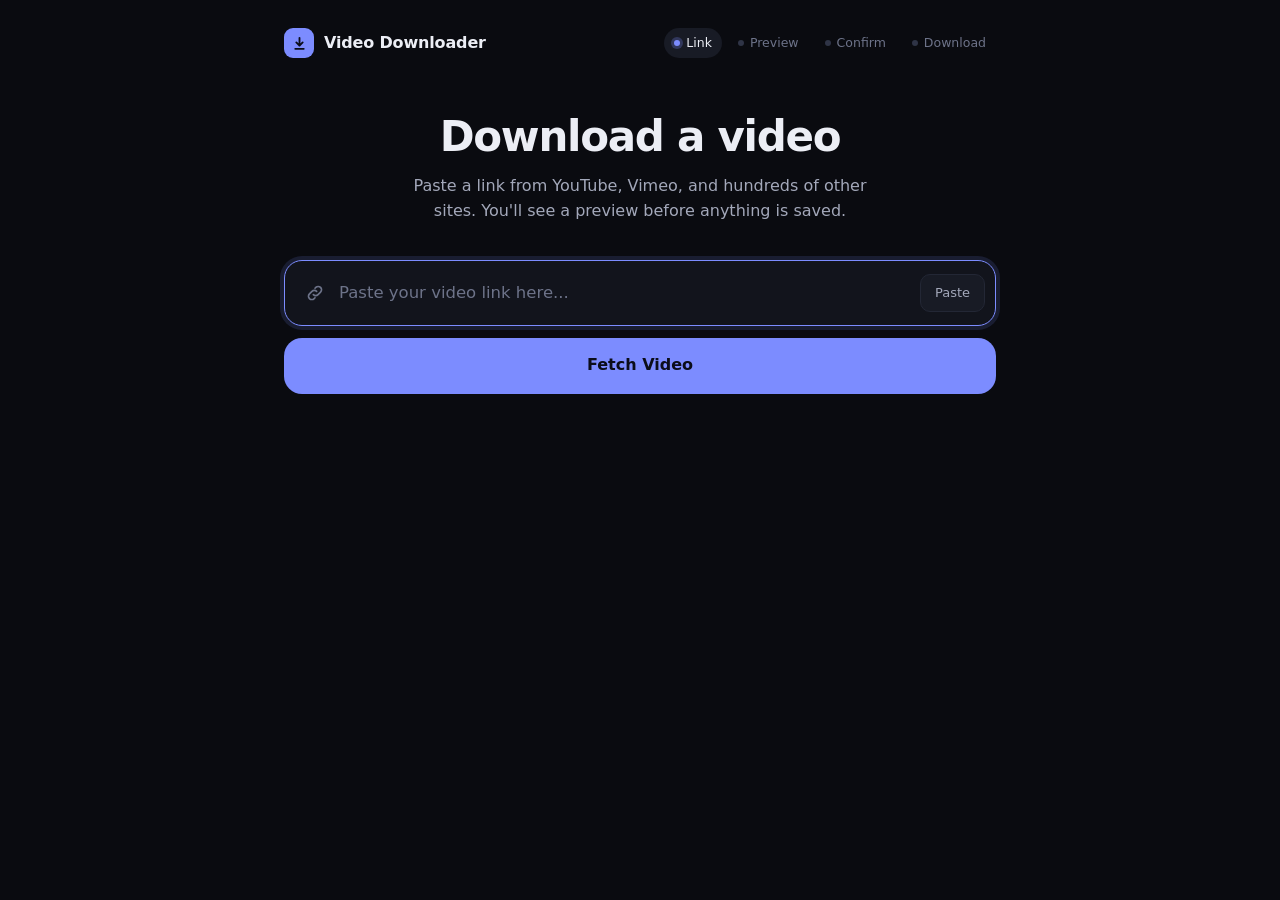
==== static/index.html @ 7fa80f68 "Video Downloader 1.0.0: yt-dlp desktop app with Windows installer" ====
<!doctype html>
<html lang="en">
<head>
  <meta charset="utf-8">
  <meta name="viewport" content="width=device-width, initial-scale=1">
  <title>Video Downloader</title>
  <meta name="color-scheme" content="dark">
  <link rel="icon" href="data:image/svg+xml,<svg xmlns='http://www.w3.org/2000/svg' viewBox='0 0 32 32'><rect width='32' height='32' rx='9' fill='%237c8cff'/><path d='M16 8v12m0 0-5-5m5 5 5-5M10 24h12' stroke='white' stroke-width='2.6' fill='none' stroke-linecap='round' stroke-linejoin='round'/></svg>">
  <link rel="stylesheet" href="/static/app.css">
</head>
<body>
  <div class="glow" aria-hidden="true"></div>

  <header class="topbar">
    <div class="brand">
      <span class="brand-mark" aria-hidden="true">
        <svg viewBox="0 0 24 24"><path d="M12 4v11m0 0-4.5-4.5M12 15l4.5-4.5M6 19.5h12"/></svg>
      </span>
      Video Downloader
    </div>
    <ol class="steps" aria-label="Progress">
      <li data-step="home">Link</li>
      <li data-step="preview">Preview</li>
      <li data-step="confirm">Confirm</li>
      <li data-step="download">Download</li>
    </ol>
  </header>

  <main class="stage">

    <!-- 1. HOME ------------------------------------------------------------ -->
    <section class="view" id="view-home" data-view="home">
      <div class="hero">
        <h1>Download a video</h1>
        <p class="lede">Paste a link from YouTube, Vimeo, and hundreds of other sites. You'll see a preview before anything is saved.</p>
      </div>

      <form class="url-form" id="url-form" novalidate>
        <div class="field">
          <svg class="field-icon" viewBox="0 0 24 24" aria-hidden="true"><path d="M10 14a4 4 0 0 0 5.66 0l3-3a4 4 0 0 0-5.66-5.66l-1 1M14 10a4 4 0 0 0-5.66 0l-3 3a4 4 0 0 0 5.66 5.66l1-1"/></svg>
          <input id="url-input" type="url" inputmode="url" autocomplete="off" spellcheck="false"
                 placeholder="Paste your video link here..." aria-label="Video link" maxlength="2048">
          <button type="button" class="paste-btn" id="paste-btn" title="Paste from clipboard">Paste</button>
        </div>
        <button type="submit" class="btn btn-primary btn-lg" id="fetch-btn">
          <span class="btn-label">Fetch Video</span>
          <span class="spinner" aria-hidden="true"></span>
        </button>
      </form>

      <div class="alert" id="home-error" role="alert" hidden></div>

      <div class="skeleton-card" id="home-loading" hidden aria-live="polite">
        <div class="sk sk-thumb"></div>
        <div class="sk-lines">
          <div class="sk sk-line w80"></div>
          <div class="sk sk-line w50"></div>
          <div class="sk sk-line w30"></div>
        </div>
        <p class="sk-caption">Looking up video details…</p>
      </div>
    </section>

    <!-- 2. PREVIEW --------------------------------------------------------- -->
    <section class="view" id="view-preview" data-view="preview" hidden>
      <article class="card preview-card">
        <div class="thumb">
          <img id="pv-thumb" alt="" referrerpolicy="no-referrer">
          <div class="thumb-fallback" aria-hidden="true">
            <svg viewBox="0 0 24 24"><path d="M8 5v14l11-7z"/></svg>
          </div>
          <span class="badge-duration" id="pv-duration"></span>
        </div>
        <div class="preview-body">
          <span class="site-tag" id="pv-site"></span>
          <h2 class="video-title" id="pv-title"></h2>
          <p class="uploader" id="pv-uploader"></p>
          <dl class="meta-grid" id="pv-meta"></dl>
          <p class="description" id="pv-desc"></p>
        </div>
      </article>
      <div class="actions">
        <button class="btn btn-ghost" data-action="start-over">
          <svg viewBox="0 0 24 24" aria-hidden="true"><path d="M15 18l-6-6 6-6"/></svg>
          Different link
        </button>
        <button class="btn btn-primary" data-action="to-confirm">
          Continue
          <svg viewBox="0 0 24 24" aria-hidden="true"><path d="M9 6l6 6-6 6"/></svg>
        </button>
      </div>
    </section>

    <!-- 3. CONFIRM --------------------------------------------------------- -->
    <section class="view" id="view-confirm" data-view="confirm" hidden>
      <article class="card confirm-card">
        <h2 class="confirm-q">Is this the video you want to download?</h2>
        <div class="mini">
          <div class="mini-thumb thumb">
            <img id="cf-thumb" alt="" referrerpolicy="no-referrer">
            <div class="thumb-fallback" aria-hidden="true"><svg viewBox="0 0 24 24"><path d="M8 5v14l11-7z"/></svg></div>
          </div>
          <div class="mini-body">
            <p class="mini-title" id="cf-title"></p>
            <p class="mini-sub" id="cf-sub"></p>
          </div>
        </div>
        <dl class="kv">
          <div><dt>Quality</dt><dd id="cf-quality"></dd></div>
          <div><dt>Format</dt><dd id="cf-format"></dd></div>
          <div><dt>Save to</dt><dd id="cf-folder" class="mono"></dd></div>
        </dl>
        <p class="fineprint">Only download videos you have the right to save. Respect the creator and the platform's terms.</p>
        <div class="actions actions-inline">
          <button class="btn btn-ghost" data-action="cancel-confirm">Cancel</button>
          <button class="btn btn-primary" data-action="confirm-download">
            <svg viewBox="0 0 24 24" aria-hidden="true"><path d="M12 4v11m0 0-4.5-4.5M12 15l4.5-4.5M6 19.5h12"/></svg>
            Confirm &amp; Download
          </button>
        </div>
      </article>
    </section>

    <!-- 4. DOWNLOAD -------------------------------------------------------- -->
    <section class="view" id="view-download" data-view="download" hidden>
      <article class="card download-card" id="dl-card" data-state="running">
        <div class="mini">
          <div class="mini-thumb thumb">
            <img id="dl-thumb" alt="" referrerpolicy="no-referrer">
            <div class="thumb-fallback" aria-hidden="true"><svg viewBox="0 0 24 24"><path d="M8 5v14l11-7z"/></svg></div>
          </div>
          <div class="mini-body">
            <p class="mini-title" id="dl-title"></p>
            <p class="mini-sub" id="dl-stage">Starting…</p>
          </div>
          <div class="state-icon" aria-hidden="true">
            <svg class="i-done" viewBox="0 0 24 24"><path d="M5 12.5l4.5 4.5L19 7.5"/></svg>
            <svg class="i-error" viewBox="0 0 24 24"><path d="M12 7v6m0 4h.01"/></svg>
          </div>
        </div>

        <div class="progress-wrap" aria-live="polite">
          <div class="progress-head">
            <span class="percent" id="dl-percent">0%</span>
            <span class="progress-stats" id="dl-stats"></span>
          </div>
          <div class="progress" role="progressbar" aria-valuemin="0" aria-valuemax="100" aria-valuenow="0" id="dl-bar">
            <div class="progress-fill" id="dl-fill"></div>
          </div>
        </div>

        <div class="done-panel">
          <p class="done-msg">Saved as <span id="dl-filename" class="mono"></span></p>
          <div class="actions actions-inline">
            <button class="btn btn-ghost" data-action="start-over">Download another</button>
            <button class="btn btn-primary" data-action="open-folder">
              <svg viewBox="0 0 24 24" aria-hidden="true"><path d="M3 7.5A1.5 1.5 0 0 1 4.5 6H9l2 2h8.5A1.5 1.5 0 0 1 21 9.5v8a1.5 1.5 0 0 1-1.5 1.5h-15A1.5 1.5 0 0 1 3 17.5z"/></svg>
              Show in folder
            </button>
          </div>
        </div>

        <div class="error-panel">
          <div class="alert" id="dl-error" role="alert"></div>
          <div class="actions actions-inline">
            <button class="btn btn-ghost" data-action="start-over">Start over</button>
            <button class="btn btn-primary" data-action="retry">Try again</button>
          </div>
        </div>
      </article>
    </section>

  </main>

  <div class="toast" id="toast" role="status" aria-live="polite"></div>

  <script src="/static/app.js"></script>
</body>
</html>
---- static/app.css ----
:root {
  --bg: #0a0b10;
  --surface: #12141c;
  --surface-2: #181b25;
  --border: #232735;
  --border-strong: #2f3446;
  --text: #eceef5;
  --text-2: #a3a8ba;
  --text-3: #6d7389;
  --accent: #7c8cff;
  --accent-2: #9aa6ff;
  --accent-ink: #0b0d1a;
  --success: #3ccf91;
  --danger: #ff6b7a;
  --danger-bg: rgba(255, 107, 122, .08);
  --radius: 18px;
  --radius-sm: 12px;
  --ease: cubic-bezier(.2, .8, .2, 1);
  --font: "Inter", "Segoe UI Variable Text", "Segoe UI", system-ui, -apple-system, Roboto, sans-serif;
  --mono: "Cascadia Code", "JetBrains Mono", ui-monospace, Consolas, monospace;
}

* { box-sizing: border-box; }
[hidden] { display: none !important; }

html, body { margin: 0; }
body {
  min-height: 100vh;
  background: var(--bg);
  color: var(--text);
  font: 15px/1.55 var(--font);
  -webkit-font-smoothing: antialiased;
  overflow-x: hidden;
}

.glow {
  position: fixed; inset: -30vh -20vw auto; height: 70vh; pointer-events: none;
  background: radial-gradient(50% 60% at 50% 0%, rgba(124, 140, 255, .14), transparent 70%);
}

svg { width: 18px; height: 18px; fill: none; stroke: currentColor; stroke-width: 2; stroke-linecap: round; stroke-linejoin: round; flex-shrink: 0; }

/* ---------- Top bar ---------- */
.topbar {
  position: relative;
  display: flex; align-items: center; justify-content: space-between; gap: 16px;
  max-width: 760px; margin: 0 auto; padding: 28px 24px 0;
}
.brand { display: flex; align-items: center; gap: 10px; font-weight: 650; letter-spacing: -.01em; font-size: 16px; }
.brand-mark {
  display: grid; place-items: center; width: 30px; height: 30px; border-radius: 9px;
  background: var(--accent); color: var(--accent-ink);
}
.brand-mark svg { width: 17px; height: 17px; stroke-width: 2.6; }

.steps { display: flex; gap: 6px; list-style: none; margin: 0; padding: 0; font-size: 12.5px; color: var(--text-3); }
.steps li { display: flex; align-items: center; gap: 6px; padding: 5px 10px; border-radius: 999px; transition: color .3s, background .3s; }
.steps li::before {
  content: ""; width: 6px; height: 6px; border-radius: 50%; background: var(--border-strong); transition: background .3s;
}
.steps li.done { color: var(--text-2); }
.steps li.done::before { background: var(--accent); }
.steps li.current { color: var(--text); background: var(--surface-2); }
.steps li.current::before { background: var(--accent); box-shadow: 0 0 0 3px rgba(124, 140, 255, .25); }

/* ---------- Stage / views ---------- */
.stage { position: relative; max-width: 760px; margin: 0 auto; padding: 56px 24px 80px; }
.view { animation: viewIn .45s var(--ease) both; }
@keyframes viewIn { from { opacity: 0; transform: translateY(10px); } to { opacity: 1; transform: none; } }

.hero { text-align: center; margin-bottom: 36px; }
h1 { font-size: clamp(30px, 5vw, 42px); line-height: 1.1; letter-spacing: -.03em; margin: 0 0 14px; font-weight: 700; }
.lede { color: var(--text-2); max-width: 470px; margin: 0 auto; font-size: 16px; }

/* ---------- URL form ---------- */
.url-form { display: flex; flex-direction: column; gap: 12px; }
.field {
  position: relative; display: flex; align-items: center;
  background: var(--surface); border: 1px solid var(--border); border-radius: var(--radius);
  transition: border-color .2s, box-shadow .2s;
}
.field:focus-within { border-color: var(--accent); box-shadow: 0 0 0 4px rgba(124, 140, 255, .14); }
.field.invalid { border-color: var(--danger); box-shadow: 0 0 0 4px rgba(255, 107, 122, .12); }
.field-icon { position: absolute; left: 20px; color: var(--text-3); width: 20px; height: 20px; }
.field input {
  flex: 1; min-width: 0; height: 64px; padding: 0 12px 0 54px;
  background: transparent; border: 0; outline: 0; color: var(--text); font: inherit; font-size: 16.5px;
}
.field input::placeholder { color: var(--text-3); }
.paste-btn {
  margin-right: 10px; padding: 8px 14px; border-radius: 10px; border: 1px solid var(--border);
  background: var(--surface-2); color: var(--text-2); font: inherit; font-size: 13px; cursor: pointer;
  transition: color .2s, border-color .2s;
}
.paste-btn:hover { color: var(--text); border-color: var(--border-strong); }

/* ---------- Buttons ---------- */
.btn {
  position: relative; display: inline-flex; align-items: center; justify-content: center; gap: 8px;
  height: 46px; padding: 0 20px; border-radius: var(--radius-sm); border: 1px solid transparent;
  font: inherit; font-weight: 600; font-size: 14.5px; cursor: pointer; white-space: nowrap;
  transition: background .2s, border-color .2s, color .2s, transform .12s var(--ease), opacity .2s;
}
.btn:active { transform: scale(.98); }
.btn:focus-visible, .paste-btn:focus-visible { outline: 2px solid var(--accent); outline-offset: 3px; }
.btn:disabled { cursor: default; opacity: .7; }
.btn-lg { height: 56px; font-size: 16px; border-radius: var(--radius); }
.btn-primary { background: var(--accent); color: var(--accent-ink); }
.btn-primary:hover:not(:disabled) { background: var(--accent-2); }
.btn-ghost { background: transparent; color: var(--text-2); border-color: var(--border); }
.btn-ghost:hover { color: var(--text); border-color: var(--border-strong); background: var(--surface); }

.spinner {
  display: none; width: 18px; height: 18px; border-radius: 50%;
  border: 2.5px solid rgba(11, 13, 26, .25); border-top-color: var(--accent-ink);
  animation: spin .7s linear infinite;
}
.btn.loading .spinner { display: block; }
.btn.loading .btn-label { opacity: .8; }
@keyframes spin { to { transform: rotate(360deg); } }

/* ---------- Alert ---------- */
.alert {
  display: flex; gap: 10px; align-items: flex-start; margin-top: 16px; padding: 14px 16px;
  border-radius: var(--radius-sm); background: var(--danger-bg); border: 1px solid rgba(255, 107, 122, .25);
  color: #ffc2c8; font-size: 14px; animation: viewIn .3s var(--ease) both;
}
.alert::before { content: "!"; flex-shrink: 0; display: grid; place-items: center; width: 20px; height: 20px; border-radius: 50%; background: var(--danger); color: #1a0a0c; font-weight: 800; font-size: 12px; }

/* ---------- Skeleton ---------- */
.skeleton-card {
  margin-top: 28px; padding: 16px; display: grid; grid-template-columns: 200px 1fr; gap: 20px; align-items: center;
  background: var(--surface); border: 1px solid var(--border); border-radius: var(--radius);
  animation: viewIn .35s var(--ease) both;
}
.sk { border-radius: 8px; background: linear-gradient(90deg, var(--surface-2) 0%, #222636 50%, var(--surface-2) 100%); background-size: 200% 100%; animation: shimmer 1.3s linear infinite; }
.sk-thumb { aspect-ratio: 16 / 9; border-radius: 12px; }
.sk-lines { display: flex; flex-direction: column; gap: 12px; }
.sk-line { height: 13px; }
.w80 { width: 80%; } .w50 { width: 50%; } .w30 { width: 30%; }
.sk-caption { grid-column: 1 / -1; margin: 0; text-align: center; color: var(--text-3); font-size: 13px; }
@keyframes shimmer { from { background-position: 200% 0; } to { background-position: -200% 0; } }

/* ---------- Cards ---------- */
.card { background: var(--surface); border: 1px solid var(--border); border-radius: calc(var(--radius) + 4px); overflow: hidden; }

.thumb { position: relative; aspect-ratio: 16 / 9; background: var(--surface-2); overflow: hidden; }
.thumb img { position: absolute; inset: 0; width: 100%; height: 100%; object-fit: cover; opacity: 0; transition: opacity .4s; }
.thumb img.loaded { opacity: 1; }
.thumb-fallback { position: absolute; inset: 0; display: grid; place-items: center; color: var(--text-3); }
.thumb-fallback svg { width: 34px; height: 34px; fill: currentColor; stroke: none; }
.thumb img.loaded + .thumb-fallback { display: none; }

.badge-duration {
  position: absolute; right: 12px; bottom: 12px; padding: 3px 9px; border-radius: 7px;
  background: rgba(0, 0, 0, .75); backdrop-filter: blur(6px); font-size: 12.5px; font-weight: 600; font-variant-numeric: tabular-nums;
}
.badge-duration:empty { display: none; }

.preview-body { padding: 24px 26px 26px; }
.site-tag { display: inline-block; margin-bottom: 10px; padding: 3px 10px; border-radius: 999px; background: rgba(124, 140, 255, .12); color: var(--accent-2); font-size: 12px; font-weight: 600; letter-spacing: .02em; }
.site-tag:empty { display: none; }
.video-title { margin: 0 0 6px; font-size: 21px; line-height: 1.3; letter-spacing: -.015em; font-weight: 650; overflow-wrap: anywhere; }
.uploader { margin: 0; color: var(--text-2); }
.uploader:empty { display: none; }

.meta-grid { display: grid; grid-template-columns: repeat(auto-fill, minmax(130px, 1fr)); gap: 10px; margin: 20px 0 0; }
.meta-grid div { padding: 12px 14px; border-radius: var(--radius-sm); background: var(--surface-2); border: 1px solid var(--border); }
.meta-grid dt { font-size: 11.5px; color: var(--text-3); text-transform: uppercase; letter-spacing: .06em; margin-bottom: 2px; }
.meta-grid dd { margin: 0; font-weight: 600; font-variant-numeric: tabular-nums; }

.description { margin: 18px 0 0; color: var(--text-3); font-size: 13.5px; white-space: pre-line; display: -webkit-box; -webkit-line-clamp: 3; -webkit-box-orient: vertical; overflow: hidden; }
.description:empty { display: none; }

.actions { display: flex; justify-content: space-between; gap: 12px; margin-top: 20px; }
.actions-inline { justify-content: flex-end; margin-top: 24px; }

/* ---------- Confirm ---------- */
.confirm-card, .download-card { padding: 28px; }
.confirm-q { margin: 0 0 22px; font-size: 20px; letter-spacing: -.015em; font-weight: 650; }

.mini { display: flex; align-items: center; gap: 16px; }
.mini-thumb { width: 150px; flex-shrink: 0; border-radius: var(--radius-sm); }
.mini-body { min-width: 0; flex: 1; }
.mini-title { margin: 0 0 4px; font-weight: 600; line-height: 1.35; display: -webkit-box; -webkit-line-clamp: 2; -webkit-box-orient: vertical; overflow: hidden; overflow-wrap: anywhere; }
.mini-sub { margin: 0; color: var(--text-2); font-size: 13.5px; }

.kv { margin: 22px 0 0; border: 1px solid var(--border); border-radius: var(--radius-sm); }
.kv div { display: flex; justify-content: space-between; gap: 16px; padding: 12px 16px; }
.kv div + div { border-top: 1px solid var(--border); }
.kv dt { color: var(--text-3); font-size: 13.5px; }
.kv dd { margin: 0; text-align: right; font-weight: 550; min-width: 0; overflow-wrap: anywhere; }
.mono { font-family: var(--mono); font-size: 12.5px; }
.fineprint { margin: 16px 0 0; color: var(--text-3); font-size: 12.5px; }

/* ---------- Download ---------- */
.state-icon { display: none; place-items: center; width: 40px; height: 40px; border-radius: 50%; flex-shrink: 0; }
.state-icon svg { display: none; width: 22px; height: 22px; stroke-width: 2.6; }
.download-card[data-state="done"] .state-icon { display: grid; background: rgba(60, 207, 145, .14); color: var(--success); animation: pop .5s var(--ease) both; }
.download-card[data-state="done"] .i-done { display: block; }
.download-card[data-state="error"] .state-icon { display: grid; background: var(--danger-bg); color: var(--danger); animation: pop .5s var(--ease) both; }
.download-card[data-state="error"] .i-error { display: block; }
@keyframes pop { from { transform: scale(.5); opacity: 0; } 60% { transform: scale(1.1); } to { transform: scale(1); opacity: 1; } }

.progress-wrap { margin-top: 26px; }
.progress-head { display: flex; justify-content: space-between; align-items: baseline; gap: 12px; margin-bottom: 10px; }
.percent { font-size: 34px; font-weight: 700; letter-spacing: -.03em; font-variant-numeric: tabular-nums; }
.progress-stats { color: var(--text-3); font-size: 13px; font-variant-numeric: tabular-nums; text-align: right; }
.progress { height: 10px; border-radius: 999px; background: var(--surface-2); overflow: hidden; border: 1px solid var(--border); }
.progress-fill {
  position: relative; height: 100%; width: 0; border-radius: inherit; background: var(--accent);
  transition: width .5s var(--ease), background .4s;
}
.progress-fill::after {
  content: ""; position: absolute; inset: 0;
  background: linear-gradient(90deg, transparent, rgba(255, 255, 255, .35), transparent);
  background-size: 50% 100%; background-repeat: no-repeat; animation: sweep 1.4s linear infinite;
}
.download-card[data-state="processing"] .progress-fill { background: linear-gradient(90deg, var(--accent), var(--accent-2)); }
.download-card[data-state="done"] .progress-fill { background: var(--success); }
.download-card[data-state="done"] .progress-fill::after,
.download-card[data-state="error"] .progress-fill::after { display: none; }
.download-card[data-state="error"] .progress-fill { background: var(--danger); opacity: .6; }
@keyframes sweep { from { background-position: -100% 0; } to { background-position: 200% 0; } }

.done-panel, .error-panel { display: none; animation: viewIn .4s var(--ease) both; }
.download-card[data-state="done"] .done-panel { display: block; }
.download-card[data-state="error"] .error-panel { display: block; }
.download-card[data-state="error"] .progress-wrap { display: none; }
.done-msg { margin: 20px 0 0; color: var(--text-2); font-size: 14px; overflow-wrap: anywhere; }
.done-msg .mono { color: var(--text); }

/* ---------- Toast ---------- */
.toast {
  position: fixed; left: 50%; bottom: 28px; transform: translate(-50%, 20px); opacity: 0; pointer-events: none;
  padding: 12px 18px; border-radius: 12px; background: var(--surface-2); border: 1px solid var(--border-strong);
  box-shadow: 0 12px 40px rgba(0, 0, 0, .45); font-size: 14px; font-weight: 550; max-width: calc(100vw - 32px);
  transition: opacity .3s, transform .3s var(--ease);
}
.toast.show { opacity: 1; transform: translate(-50%, 0); }

/* ---------- Responsive ---------- */
@media (max-width: 640px) {
  .topbar { padding: 18px 16px 0; }
  .steps li:not(.current) { font-size: 0; padding: 5px 4px; gap: 0; }
  .stage { padding: 36px 16px 60px; }
  .hero { margin-bottom: 28px; }
  .field input { height: 58px; font-size: 16px; padding-left: 48px; }
  .field-icon { left: 16px; }
  .skeleton-card { grid-template-columns: 1fr; }
  .preview-body { padding: 20px; }
  .video-title { font-size: 18px; }
  .confirm-card, .download-card { padding: 20px; }
  .mini-thumb { width: 104px; }
  .actions { flex-direction: column-reverse; }
  .actions .btn { width: 100%; }
  .kv div { flex-direction: column; gap: 2px; }
  .kv dd { text-align: left; }
}

@media (prefers-reduced-motion: reduce) {
  *, *::before, *::after { animation-duration: .01ms !important; transition-duration: .01ms !important; }
}
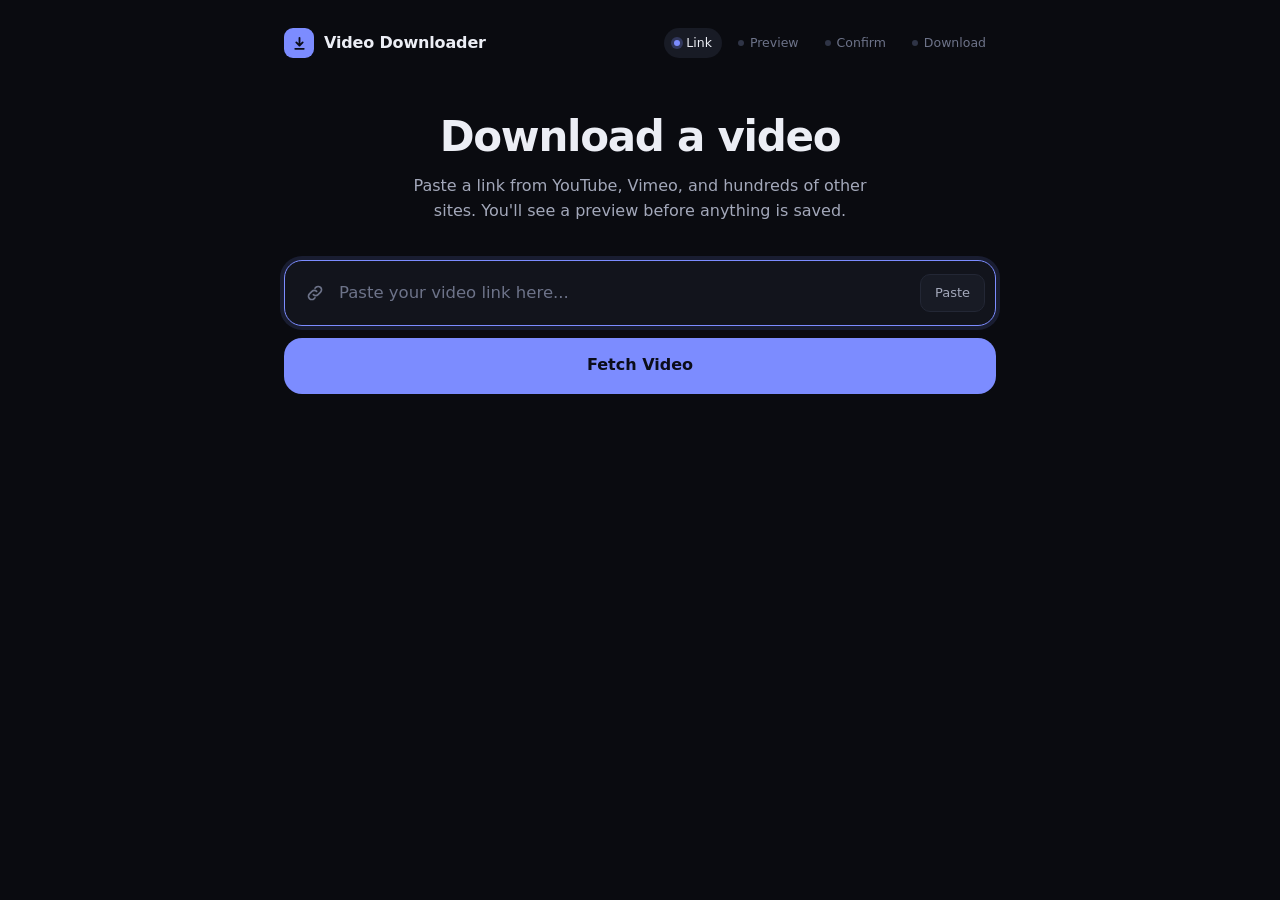
==== commit 6f07aa95: "Add web version for phones (Codespaces or PC) `python app.py --web` serves the UI to other devices. " ====
--- a/static/index.html
+++ b/static/index.html
@@ -28,6 +28,22 @@
 
   <main class="stage">
 
+    <!-- Update banner ------------------------------------------------------ -->
+    <div class="update-banner" id="update-banner" role="status" hidden>
+      <div class="update-icon" aria-hidden="true">
+        <svg viewBox="0 0 24 24"><path d="M12 3v12m0 0-4.5-4.5M12 15l4.5-4.5M5 21h14"/></svg>
+      </div>
+      <div class="update-text">
+        <strong id="update-title">A new version is available</strong>
+        <span id="update-sub"></span>
+        <div class="update-progress" id="update-progress" hidden><div id="update-fill"></div></div>
+      </div>
+      <div class="update-actions">
+        <button class="btn btn-sm btn-ghost" data-action="update-later" id="update-later">Later</button>
+        <button class="btn btn-sm btn-primary" data-action="update-now" id="update-now">Update</button>
+      </div>
+    </div>
+
     <!-- 1. HOME ------------------------------------------------------------ -->
     <section class="view" id="view-home" data-view="home">
       <div class="hero">
@@ -105,11 +121,39 @@
             <p class="mini-sub" id="cf-sub"></p>
           </div>
         </div>
-        <dl class="kv">
-          <div><dt>Quality</dt><dd id="cf-quality"></dd></div>
-          <div><dt>Format</dt><dd id="cf-format"></dd></div>
-          <div><dt>Save to</dt><dd id="cf-folder" class="mono"></dd></div>
-        </dl>
+        <div class="kv">
+          <div class="kv-row">
+            <span class="kv-label" id="lbl-type">Download as</span>
+            <div class="segmented" role="radiogroup" aria-labelledby="lbl-type">
+              <button type="button" role="radio" data-kind="video" aria-checked="true">
+                <svg viewBox="0 0 24 24" aria-hidden="true"><rect x="3" y="5" width="18" height="14" rx="2"/><path d="m10 9 5 3-5 3z"/></svg>
+                Video
+              </button>
+              <button type="button" role="radio" data-kind="audio" aria-checked="false">
+                <svg viewBox="0 0 24 24" aria-hidden="true"><path d="M9 18V5l11-2v13"/><circle cx="6" cy="18" r="3"/><circle cx="17" cy="16" r="3"/></svg>
+                Audio (MP3)
+              </button>
+            </div>
+          </div>
+          <div class="kv-row">
+            <label class="kv-label" for="cf-quality">Quality</label>
+            <div class="select-wrap">
+              <select id="cf-quality"></select>
+              <svg viewBox="0 0 24 24" aria-hidden="true"><path d="m6 9 6 6 6-6"/></svg>
+            </div>
+          </div>
+          <div class="kv-row">
+            <span class="kv-label">Format</span>
+            <span class="kv-value" id="cf-format"></span>
+          </div>
+          <div class="kv-row" id="cf-folder-row">
+            <span class="kv-label">Save to</span>
+            <span class="kv-value folder-value">
+              <span id="cf-folder" class="mono" title=""></span>
+              <button type="button" class="link-btn" data-action="change-folder">Change</button>
+            </span>
+          </div>
+        </div>
         <p class="fineprint">Only download videos you have the right to save. Respect the creator and the platform's terms.</p>
         <div class="actions actions-inline">
           <button class="btn btn-ghost" data-action="cancel-confirm">Cancel</button>
@@ -147,13 +191,31 @@
           <div class="progress" role="progressbar" aria-valuemin="0" aria-valuemax="100" aria-valuenow="0" id="dl-bar">
             <div class="progress-fill" id="dl-fill"></div>
           </div>
+          <div class="running-actions">
+            <button class="btn btn-ghost btn-sm" data-action="cancel-download" id="cancel-btn">
+              <svg viewBox="0 0 24 24" aria-hidden="true"><path d="M6 6l12 12M18 6 6 18"/></svg>
+              Cancel download
+            </button>
+          </div>
+        </div>
+
+        <div class="cancelled-panel">
+          <p class="cancelled-msg">The download was cancelled and the partial file removed.</p>
+          <div class="actions actions-inline">
+            <button class="btn btn-ghost" data-action="start-over">Start over</button>
+            <button class="btn btn-primary" data-action="retry">Download again</button>
+          </div>
         </div>
 
         <div class="done-panel">
           <p class="done-msg">Saved as <span id="dl-filename" class="mono"></span></p>
           <div class="actions actions-inline">
             <button class="btn btn-ghost" data-action="start-over">Download another</button>
-            <button class="btn btn-primary" data-action="open-folder">
+            <a class="btn btn-primary" id="save-file-btn" href="#" download hidden>
+              <svg viewBox="0 0 24 24" aria-hidden="true"><path d="M12 4v11m0 0-4.5-4.5M12 15l4.5-4.5M6 19.5h12"/></svg>
+              Save to device
+            </a>
+            <button class="btn btn-primary" data-action="open-folder" id="open-folder-btn">
               <svg viewBox="0 0 24 24" aria-hidden="true"><path d="M3 7.5A1.5 1.5 0 0 1 4.5 6H9l2 2h8.5A1.5 1.5 0 0 1 21 9.5v8a1.5 1.5 0 0 1-1.5 1.5h-15A1.5 1.5 0 0 1 3 17.5z"/></svg>
               Show in folder
             </button>
@@ -172,6 +234,8 @@
 
   </main>
 
+  <footer class="app-footer"><span id="app-version"></span></footer>
+
   <div class="toast" id="toast" role="status" aria-live="polite"></div>
 
   <script src="/static/app.js"></script>
--- a/static/app.css
+++ b/static/app.css
@@ -186,10 +186,58 @@
 .mini-sub { margin: 0; color: var(--text-2); font-size: 13.5px; }
 
 .kv { margin: 22px 0 0; border: 1px solid var(--border); border-radius: var(--radius-sm); }
-.kv div { display: flex; justify-content: space-between; gap: 16px; padding: 12px 16px; }
-.kv div + div { border-top: 1px solid var(--border); }
-.kv dt { color: var(--text-3); font-size: 13.5px; }
-.kv dd { margin: 0; text-align: right; font-weight: 550; min-width: 0; overflow-wrap: anywhere; }
+.kv-row { display: flex; justify-content: space-between; align-items: center; gap: 16px; padding: 12px 16px; min-height: 58px; }
+.kv-row + .kv-row { border-top: 1px solid var(--border); }
+.kv-label { color: var(--text-3); font-size: 13.5px; flex-shrink: 0; }
+.kv-value { text-align: right; font-weight: 550; min-width: 0; overflow-wrap: anywhere; }
+.folder-value { display: flex; align-items: center; justify-content: flex-end; gap: 12px; }
+.folder-value .mono { min-width: 0; overflow: hidden; text-overflow: ellipsis; white-space: nowrap; direction: rtl; text-align: left; }
+.link-btn { flex-shrink: 0; background: none; border: 0; padding: 4px 2px; color: var(--accent-2); font: inherit; font-size: 13.5px; font-weight: 600; cursor: pointer; }
+.link-btn:hover { text-decoration: underline; }
+.link-btn:focus-visible { outline: 2px solid var(--accent); outline-offset: 2px; border-radius: 4px; }
+
+/* Video / Audio toggle */
+.segmented { display: inline-flex; padding: 3px; gap: 3px; border-radius: 11px; background: var(--surface-2); border: 1px solid var(--border); }
+.segmented button {
+  display: inline-flex; align-items: center; gap: 7px; height: 34px; padding: 0 14px; border: 0; border-radius: 8px;
+  background: transparent; color: var(--text-2); font: inherit; font-size: 13.5px; font-weight: 600; cursor: pointer;
+  transition: background .2s, color .2s;
+}
+.segmented button svg { width: 16px; height: 16px; }
+.segmented button:hover { color: var(--text); }
+.segmented button[aria-checked="true"] { background: var(--accent); color: var(--accent-ink); }
+.segmented button:focus-visible { outline: 2px solid var(--accent); outline-offset: 2px; }
+
+/* Quality select */
+.select-wrap { position: relative; min-width: 0; }
+.select-wrap select {
+  appearance: none; -webkit-appearance: none; height: 38px; padding: 0 38px 0 14px; max-width: 100%;
+  border-radius: 10px; border: 1px solid var(--border-strong); background: var(--surface-2); color: var(--text);
+  font: inherit; font-size: 14px; font-weight: 550; cursor: pointer; font-variant-numeric: tabular-nums;
+}
+.select-wrap select:focus-visible { outline: 2px solid var(--accent); outline-offset: 2px; }
+.select-wrap select:disabled { opacity: .7; cursor: default; }
+.select-wrap select option { background: var(--surface-2); color: var(--text); }
+.select-wrap svg { position: absolute; right: 12px; top: 50%; transform: translateY(-50%); width: 16px; height: 16px; color: var(--text-3); pointer-events: none; }
+
+.btn-sm { height: 36px; padding: 0 14px; font-size: 13.5px; border-radius: 10px; }
+
+/* Update banner */
+.update-banner {
+  display: flex; align-items: center; gap: 14px; margin-bottom: 28px; padding: 14px 16px;
+  border-radius: var(--radius); background: linear-gradient(135deg, rgba(124, 140, 255, .14), rgba(124, 140, 255, .04));
+  border: 1px solid rgba(124, 140, 255, .35); animation: viewIn .45s var(--ease) both;
+}
+.update-icon { display: grid; place-items: center; width: 38px; height: 38px; flex-shrink: 0; border-radius: 11px; background: var(--accent); color: var(--accent-ink); }
+.update-icon svg { stroke-width: 2.4; }
+.update-text { flex: 1; min-width: 0; display: flex; flex-direction: column; gap: 2px; }
+.update-text strong { font-size: 14.5px; }
+.update-text span { color: var(--text-2); font-size: 13px; }
+.update-progress { height: 6px; margin-top: 8px; border-radius: 999px; background: var(--surface-2); overflow: hidden; }
+.update-progress div { height: 100%; width: 0; background: var(--accent); border-radius: inherit; transition: width .4s var(--ease); }
+.update-actions { display: flex; gap: 8px; flex-shrink: 0; }
+
+.app-footer { text-align: center; padding: 0 24px 28px; color: var(--text-3); font-size: 12px; margin-top: -48px; }
 .mono { font-family: var(--mono); font-size: 12.5px; }
 .fineprint { margin: 16px 0 0; color: var(--text-3); font-size: 12.5px; }
 
@@ -223,10 +271,15 @@
 .download-card[data-state="error"] .progress-fill { background: var(--danger); opacity: .6; }
 @keyframes sweep { from { background-position: -100% 0; } to { background-position: 200% 0; } }
 
-.done-panel, .error-panel { display: none; animation: viewIn .4s var(--ease) both; }
+.done-panel, .error-panel, .cancelled-panel { display: none; animation: viewIn .4s var(--ease) both; }
 .download-card[data-state="done"] .done-panel { display: block; }
 .download-card[data-state="error"] .error-panel { display: block; }
-.download-card[data-state="error"] .progress-wrap { display: none; }
+.download-card[data-state="cancelled"] .cancelled-panel { display: block; }
+.download-card[data-state="error"] .progress-wrap,
+.download-card[data-state="cancelled"] .progress-wrap { display: none; }
+.running-actions { display: flex; justify-content: flex-end; margin-top: 18px; }
+.download-card:not([data-state="running"]) .running-actions { display: none; }
+.cancelled-msg { margin: 22px 0 0; color: var(--text-2); font-size: 14px; }
 .done-msg { margin: 20px 0 0; color: var(--text-2); font-size: 14px; overflow-wrap: anywhere; }
 .done-msg .mono { color: var(--text); }
 
@@ -254,10 +307,23 @@
   .mini-thumb { width: 104px; }
   .actions { flex-direction: column-reverse; }
   .actions .btn { width: 100%; }
-  .kv div { flex-direction: column; gap: 2px; }
-  .kv dd { text-align: left; }
+  .kv-row { flex-direction: column; align-items: stretch; gap: 8px; }
+  .kv-value { text-align: left; }
+  .folder-value { justify-content: space-between; }
+  .segmented { display: flex; }
+  .segmented button { flex: 1; justify-content: center; }
+  .select-wrap select { width: 100%; }
+  .update-banner { flex-wrap: wrap; }
+  .update-actions { width: 100%; }
+  .update-actions .btn { flex: 1; }
+  .running-actions .btn { width: 100%; }
 }
 
 @media (prefers-reduced-motion: reduce) {
   *, *::before, *::after { animation-duration: .01ms !important; transition-duration: .01ms !important; }
 }
+
+/* ---------- Web version ---------- */
+a.btn { text-decoration: none; }
+a.btn-primary { color: var(--accent-ink); }
+.login-form { max-width: 420px; margin: 0 auto; }
